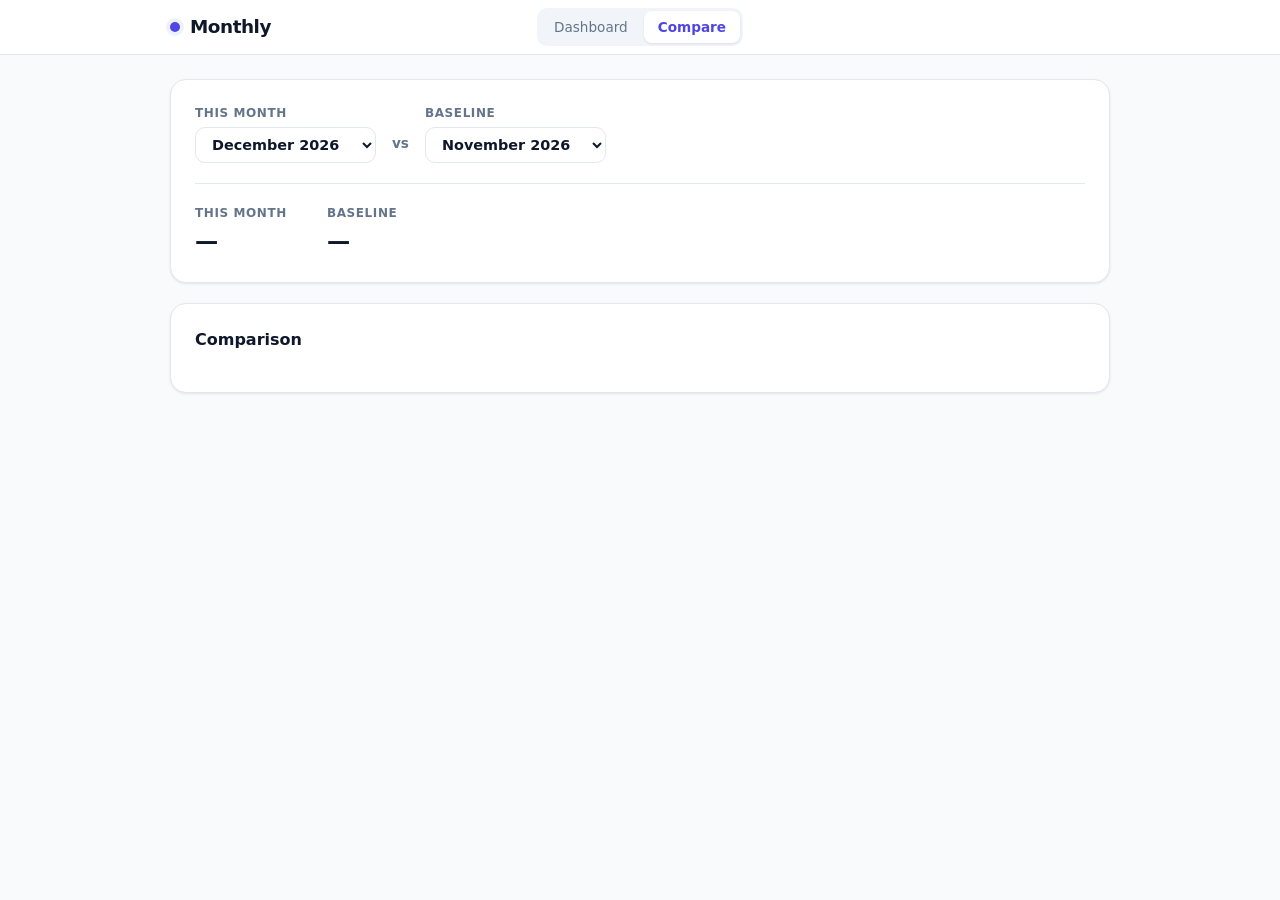
==== backend/app/src/main/resources/public/compare.html @ 1deb87a6 "Add month-over-month category comparison page with vertical bars" ====
<!DOCTYPE html>
<html lang="en">
<head>
  <meta charset="UTF-8" />
  <meta name="viewport" content="width=device-width, initial-scale=1.0" />
  <title>Monthly · Compare</title>
  <link rel="stylesheet" href="styles.css" />
</head>
<body>
<header class="app-header">
  <div class="app-header__inner">
    <div class="brand"><span class="brand__dot"></span><h1>Monthly</h1></div>
    <nav class="page-nav">
      <a href="index.html">Dashboard</a>
      <a href="compare.html" class="active">Compare</a>
    </nav>
  </div>
</header>
<main>
  <section class="card">
    <div class="cmp-controls">
      <label>This month <select id="cmp-month" aria-label="This month"></select></label>
      <span class="cmp-vs">vs</span>
      <label>Baseline <select id="cmp-baseline" aria-label="Baseline month"></select></label>
    </div>
    <div class="cmp-totals">
      <div><span class="muted">This month</span><strong id="cmp-total-a">—</strong></div>
      <div><span class="muted">Baseline</span><strong id="cmp-total-b">—</strong></div>
    </div>
  </section>
  <section class="card">
    <h2 class="card__title" id="cmp-title">Comparison</h2>
    <ul class="cmp-list" id="cmp-rows" aria-label="Category comparison"></ul>
    <p id="cmp-empty" class="muted center" hidden>No spending in either month.</p>
  </section>
</main>
<script src="common.js"></script>
<script src="compare.js"></script>
</body>
</html>
---- backend/app/src/main/resources/public/styles.css ----
/* ============================================================
   DESIGN TOKENS — edit here to retheme the entire app
   ============================================================ */
:root {
  /* Palette */
  --bg:             #f8fafc;
  --surface:        #ffffff;
  --surface-hover:  #f8fafc;
  --surface-subtle: #f1f5f9;
  --border:         #e2e8f0;
  --text:           #0f172a;
  --text-muted:     #64748b;

  /* Semantic colours */
  --income:         #059669;
  --income-bg:      #ecfdf5;
  --expense:        #e11d48;
  --expense-bg:     #fff1f2;
  --net-from:       #4f46e5;
  --net-to:         #7c3aed;
  --accent:         #4f46e5;
  --accent-hover:   #4338ca;
  --accent-soft:    #eef2ff;

  /* Shape */
  --radius:    16px;
  --radius-sm: 10px;
  --radius-xs: 6px;

  /* Elevation */
  --shadow-sm: 0 1px 3px rgba(0,0,0,0.06), 0 1px 2px rgba(0,0,0,0.04);
  --shadow:    0 4px 16px rgba(0,0,0,0.08);

  /* Layout */
  --gap: 20px;
  --max-w: 980px;
}

/* ============================================================
   RESET & BASE
   ============================================================ */
*, *::before, *::after { box-sizing: border-box; }

body {
  margin: 0;
  font-family: system-ui, -apple-system, 'Segoe UI', Roboto, sans-serif;
  background: var(--bg);
  color: var(--text);
  line-height: 1.5;
  -webkit-font-smoothing: antialiased;
}

h1, h2, h3 { margin: 0; }
ul  { margin: 0; padding: 0; list-style: none; }
p   { margin: 0; }

.muted  { color: var(--text-muted); font-size: 0.88rem; }
.center { text-align: center; padding: 16px 0; }

/* ============================================================
   HEADER
   ============================================================ */
.app-header {
  position: sticky;
  top: 0;
  z-index: 100;
  background: rgba(255, 255, 255, 0.88);
  backdrop-filter: blur(12px);
  -webkit-backdrop-filter: blur(12px);
  border-bottom: 1px solid var(--border);
}

.app-header__inner {
  max-width: var(--max-w);
  margin: 0 auto;
  padding: 13px 20px;
  display: flex;
  align-items: center;
  justify-content: space-between;
  gap: 16px;
  flex-wrap: wrap;
}

.brand {
  display: flex;
  align-items: center;
  gap: 10px;
}

.brand__dot {
  width: 10px;
  height: 10px;
  border-radius: 50%;
  background: var(--accent);
  box-shadow: 0 0 0 4px var(--accent-soft);
  flex-shrink: 0;
}

.brand h1 {
  font-size: 1.15rem;
  font-weight: 700;
  letter-spacing: -0.025em;
}

/* Month nav */
.month-nav {
  display: flex;
  align-items: center;
  gap: 10px;
  flex-wrap: wrap;
}

.month-nav__toggle {
  display: flex;
  background: var(--surface-subtle);
  border-radius: var(--radius-sm);
  padding: 3px;
  gap: 2px;
}

.mnav-btn {
  font: inherit;
  font-size: 0.85rem;
  font-weight: 500;
  padding: 6px 14px;
  border: none;
  border-radius: 8px;
  background: transparent;
  color: var(--text-muted);
  cursor: pointer;
  transition: background 0.15s, color 0.15s;
  white-space: nowrap;
}

.mnav-btn:hover:not(.active) { color: var(--text); }

.mnav-btn.active {
  background: var(--surface);
  color: var(--accent);
  font-weight: 600;
  box-shadow: var(--shadow-sm);
}

.month-nav__pickers {
  display: flex;
  gap: 8px;
  align-items: center;
}

/* The [hidden] attribute is enough, but this guards against specificity overrides */
.month-nav__pickers[hidden] { display: none; }

/* ============================================================
   LAYOUT
   ============================================================ */
main {
  max-width: var(--max-w);
  margin: 24px auto 64px;
  padding: 0 20px;
  display: flex;
  flex-direction: column;
  gap: var(--gap);
}

/* ============================================================
   CARDS
   ============================================================ */
.card {
  background: var(--surface);
  border: 1px solid var(--border);
  border-radius: var(--radius);
  box-shadow: var(--shadow-sm);
  padding: 24px;
}

.card__title {
  font-size: 1rem;
  font-weight: 650;
  margin-bottom: 16px;
}

.card__head {
  display: flex;
  align-items: center;
  justify-content: space-between;
  margin-bottom: 16px;
}

.card__head .card__title { margin-bottom: 0; }

.pill {
  background: var(--surface-subtle);
  color: var(--text-muted);
  font-size: 0.75rem;
  font-weight: 600;
  padding: 3px 10px;
  border-radius: 999px;
}

/* ============================================================
   CHART CARD (hero)
   ============================================================ */
.chart-card__header {
  margin-bottom: 20px;
}

.chart-card__header h2 {
  font-size: 1.1rem;
  font-weight: 650;
  margin-bottom: 4px;
}

.chart-card__body {
  display: flex;
  gap: 40px;
  align-items: center;
  flex-wrap: wrap;
}

/* Fixed-size doughnut container so the centre label overlay works */
.chart-wrap {
  position: relative;
  width: 240px;
  height: 240px;
  flex-shrink: 0;
}

/* Overlay for total inside the doughnut hole */
.chart-center {
  position: absolute;
  inset: 0;
  display: flex;
  flex-direction: column;
  align-items: center;
  justify-content: center;
  pointer-events: none;
  text-align: center;
  gap: 2px;
}

.chart-center__label {
  font-size: 0.68rem;
  font-weight: 600;
  color: var(--text-muted);
  text-transform: uppercase;
  letter-spacing: 0.07em;
}

.chart-center__value {
  font-size: 1.3rem;
  font-weight: 700;
  color: var(--text);
  letter-spacing: -0.03em;
  line-height: 1.1;
}

/* Category legend */
.chart-legend {
  flex: 1;
  display: flex;
  flex-direction: column;
  gap: 6px;
  min-width: 200px;
}

.legend-item {
  display: grid;
  grid-template-columns: 12px 1fr 48px 80px;
  align-items: center;
  gap: 8px;
  padding: 7px 10px;
  border-radius: var(--radius-xs);
  transition: background 0.1s;
}

.legend-item:hover { background: var(--surface-subtle); }

.legend-swatch {
  width: 12px;
  height: 12px;
  border-radius: 3px;
  flex-shrink: 0;
}

.legend-name {
  font-size: 0.875rem;
  font-weight: 500;
  white-space: nowrap;
  overflow: hidden;
  text-overflow: ellipsis;
  min-width: 0;
}

.legend-pct {
  font-size: 0.8rem;
  color: var(--text-muted);
  text-align: right;
}

.legend-amount {
  font-size: 0.875rem;
  font-weight: 650;
  text-align: right;
  white-space: nowrap;
}

/* ============================================================
   SUMMARY STATS
   ============================================================ */
.summary {
  display: grid;
  grid-template-columns: repeat(3, 1fr);
  gap: var(--gap);
}

.stat {
  background: var(--surface);
  border: 1px solid var(--border);
  border-radius: var(--radius);
  box-shadow: var(--shadow-sm);
  padding: 20px;
  display: flex;
  align-items: center;
  gap: 14px;
}

.stat__icon-wrap {
  width: 38px;
  height: 38px;
  border-radius: 10px;
  display: flex;
  align-items: center;
  justify-content: center;
  flex-shrink: 0;
}

.stat__icon-wrap--income  { background: var(--income-bg);  color: var(--income);  }
.stat__icon-wrap--expense { background: var(--expense-bg); color: var(--expense); }
.stat__icon-wrap--net     { background: rgba(255,255,255,0.22); color: #fff; }

.stat__body {
  display: flex;
  flex-direction: column;
  gap: 1px;
  min-width: 0;
}

.stat__label {
  font-size: 0.75rem;
  font-weight: 600;
  color: var(--text-muted);
  text-transform: uppercase;
  letter-spacing: 0.05em;
}

.stat__value {
  font-size: 1.45rem;
  font-weight: 700;
  letter-spacing: -0.025em;
  white-space: nowrap;
}

.stat__value--income { color: var(--income); }
.stat__value--expense { color: var(--expense); }

.stat--net {
  background: linear-gradient(135deg, var(--net-from) 0%, var(--net-to) 100%);
  border: none;
  box-shadow: var(--shadow);
  color: #fff;
}

.stat--net .stat__label { color: rgba(255,255,255,0.75); }
.stat--net .stat__value { color: #fff; }

/* ============================================================
   IMPORT CARD
   ============================================================ */
.import-card {
  display: flex;
  flex-direction: column;
  gap: 14px;
}

.import-card__info h2 {
  font-size: 1rem;
  font-weight: 650;
  margin-bottom: 4px;
}

.import-card__controls {
  display: flex;
  gap: 10px;
  flex-wrap: wrap;
  align-items: center;
}

/* Select */
select {
  font: inherit;
  font-size: 0.9rem;
  padding: 8px 12px;
  border: 1px solid var(--border);
  border-radius: var(--radius-sm);
  background: var(--surface);
  color: var(--text);
  cursor: pointer;
}

select:focus {
  outline: 2px solid var(--accent);
  outline-offset: 1px;
}

/* Custom file picker — the native input is visually hidden */
.file-picker {
  display: flex;
  align-items: center;
  gap: 10px;
}

.file-picker__input {
  position: absolute;
  width: 1px;
  height: 1px;
  padding: 0;
  margin: -1px;
  overflow: hidden;
  clip: rect(0,0,0,0);
  white-space: nowrap;
  border: 0;
}

.file-picker__label { cursor: pointer; }

.file-picker__name {
  font-size: 0.85rem;
  color: var(--text-muted);
  max-width: 220px;
  white-space: nowrap;
  overflow: hidden;
  text-overflow: ellipsis;
}

/* Buttons */
.btn {
  font: inherit;
  font-size: 0.9rem;
  font-weight: 600;
  padding: 8px 18px;
  border: 1px solid transparent;
  border-radius: var(--radius-sm);
  cursor: pointer;
  display: inline-flex;
  align-items: center;
  gap: 6px;
  transition: background 0.1s, opacity 0.1s, transform 0.05s;
  white-space: nowrap;
}

.btn:active { transform: translateY(1px); }

.btn--primary {
  background: var(--accent);
  color: #fff;
  border-color: var(--accent);
}

.btn--primary:hover { background: var(--accent-hover); border-color: var(--accent-hover); }

.btn--secondary {
  background: var(--surface);
  color: var(--text);
  border-color: var(--border);
}

.btn--secondary:hover { background: var(--surface-subtle); }

.status {
  font-size: 0.85rem;
  color: var(--text-muted);
  min-height: 1.2em;
}

/* ============================================================
   TOP EXPENSES
   ============================================================ */
.top-list {
  display: flex;
  flex-direction: column;
  gap: 14px;
}

.top-item {
  display: flex;
  flex-direction: column;
  gap: 6px;
}

.top-item__row {
  display: flex;
  justify-content: space-between;
  align-items: baseline;
  gap: 12px;
}

.top-item__desc {
  font-weight: 550;
  font-size: 0.9rem;
  white-space: nowrap;
  overflow: hidden;
  text-overflow: ellipsis;
}

.top-item__amount {
  color: var(--expense);
  font-weight: 650;
  font-size: 0.9rem;
  white-space: nowrap;
}

.top-item__meta {
  display: flex;
  align-items: center;
  gap: 6px;
  color: var(--text-muted);
  font-size: 0.78rem;
}

.bar-track {
  height: 5px;
  background: var(--surface-subtle);
  border-radius: 999px;
  overflow: hidden;
}

.bar-fill {
  height: 100%;
  border-radius: 999px;
  opacity: 0.75;
  transition: width 0.5s ease;
}

/* ============================================================
   TRANSACTIONS TABLE
   ============================================================ */
.table-wrap { overflow-x: auto; }

table { width: 100%; border-collapse: collapse; }

th, td {
  text-align: left;
  padding: 11px 10px;
  border-bottom: 1px solid var(--border);
  font-size: 0.875rem;
}

th {
  color: var(--text-muted);
  font-weight: 600;
  font-size: 0.7rem;
  text-transform: uppercase;
  letter-spacing: 0.07em;
}

tbody tr:last-child td { border-bottom: none; }
tbody tr:hover { background: var(--surface-hover); }

.num { text-align: right; }

.amount-pos { color: var(--income);  text-align: right; font-weight: 620; white-space: nowrap; }
.amount-neg { color: var(--expense); text-align: right; font-weight: 620; white-space: nowrap; }

.source-tag {
  display: inline-block;
  font-size: 0.7rem;
  font-weight: 600;
  color: var(--text-muted);
  background: var(--surface-subtle);
  padding: 2px 7px;
  border-radius: 5px;
  letter-spacing: 0.03em;
}

.cat-badge {
  display: inline-flex;
  align-items: center;
  gap: 5px;
  font-size: 0.78rem;
  font-weight: 500;
  white-space: nowrap;
}

.cat-dot {
  width: 8px;
  height: 8px;
  border-radius: 2px;
  flex-shrink: 0;
}

/* ============================================================
   RESPONSIVE
   ============================================================ */
@media (max-width: 720px) {
  .summary { grid-template-columns: 1fr; }
  .stat__value { font-size: 1.25rem; }
  .chart-card__body { justify-content: center; }
  .chart-legend { width: 100%; }
}

@media (max-width: 600px) {
  .chart-wrap { width: 200px; height: 200px; margin: 0 auto; }
  .chart-center__value { font-size: 1.1rem; }
}

@media (max-width: 480px) {
  .app-header__inner { padding: 12px 16px; }
  main { padding: 0 16px; margin-top: 16px; }
  .card { padding: 18px 16px; }
  .import-card__controls { flex-direction: column; align-items: stretch; }
  .import-card__controls select,
  .import-card__controls .btn,
  .import-card__controls .file-picker { width: 100%; }
  .file-picker { flex-direction: column; align-items: flex-start; }
  .month-nav { flex-direction: column; align-items: flex-start; }
}

/* ============================================================
   INLINE CATEGORY EDITOR (transactions table)
   ============================================================ */
.cat-edit {
    display: inline-flex;
    align-items: center;
    gap: 6px;
}

.cat-select {
    font: inherit;
    font-size: 0.78rem;
    padding: 3px 6px;
    border: 1px solid var(--border);
    border-radius: var(--radius-xs);
    background: var(--surface);
    color: var(--text);
    cursor: pointer;
    max-width: 150px;
}

.cat-select:focus { outline: 2px solid var(--accent); outline-offset: 1px; }

/* Manually overridden — accent styling so it's clear the user set it */
.cat-select--manual {
    border-color: var(--accent);
    background: var(--accent-soft);
    color: var(--accent);
    font-weight: 600;
}

.cat-reset {
    font: inherit;
    font-size: 0.85rem;
    line-height: 1;
    padding: 3px 7px;
    border: 1px solid var(--border);
    border-radius: var(--radius-xs);
    background: var(--surface);
    color: var(--text-muted);
    cursor: pointer;
}

.cat-reset:hover { background: var(--surface-subtle); color: var(--text); }

/* ===== Page nav (centered Dashboard / Compare tabs) ===== */
.app-header__inner { position: relative; }
.page-nav { position: absolute; left: 50%; transform: translateX(-50%);
  display: flex; background: var(--surface-subtle); border-radius: var(--radius-sm); padding: 3px; gap: 2px; }
.page-nav a { font-size: 0.85rem; font-weight: 500; padding: 6px 14px; border-radius: 8px;
  color: var(--text-muted); text-decoration: none; transition: background .15s, color .15s; white-space: nowrap; }
.page-nav a:hover:not(.active) { color: var(--text); }
.page-nav a.active { background: var(--surface); color: var(--accent); font-weight: 600; box-shadow: var(--shadow-sm); }

/* ===== Comparison page ===== */
.cmp-controls { display: flex; align-items: flex-end; gap: 16px; flex-wrap: wrap; }
.cmp-controls label { display: flex; flex-direction: column; gap: 5px; font-size: .75rem; font-weight: 600;
  color: var(--text-muted); text-transform: uppercase; letter-spacing: .05em; }
.cmp-vs { padding-bottom: 9px; font-size: .85rem; font-weight: 600; color: var(--text-muted); }
.cmp-totals { display: flex; gap: 40px; margin-top: 20px; padding-top: 20px; border-top: 1px solid var(--border); }
.cmp-totals div { display: flex; flex-direction: column; gap: 2px; }
.cmp-totals .muted { font-size: .75rem; font-weight: 600; text-transform: uppercase; letter-spacing: .05em; }
.cmp-totals strong { font-size: 1.45rem; font-weight: 700; letter-spacing: -.025em; }

.cmp-list { display: flex; flex-direction: column; gap: 20px; }
.cmp-row { display: flex; align-items: center; justify-content: space-between; gap: 20px;
  padding-bottom: 18px; border-bottom: 1px solid var(--border); }
.cmp-row:last-child { border-bottom: none; padding-bottom: 0; }

.cmp-chart { display: flex; flex-direction: column; align-items: center; gap: 8px; }
.cmp-col { display: flex; align-items: flex-end; gap: 8px; height: 150px; }
.cmp-vbar { position: relative; width: 66px; height: 0; min-height: 2px;
  border-radius: var(--radius-xs) var(--radius-xs) 0 0;
  transition: height 450ms cubic-bezier(.22, 1, .36, 1); }
.cmp-vbar--baseline { opacity: .45; }
.cmp-vbar--current  { opacity: 1; }
.cmp-vbar__val { position: absolute; left: 0; right: 0; bottom: 4px; text-align: center;
  font-size: .7rem; font-weight: 600; color: var(--text); white-space: nowrap; }
.cmp-cat { display: flex; align-items: center; gap: 6px; }
.cmp-cat__name { font-size: .85rem; font-weight: 600; }

.cmp-delta { display: flex; flex-direction: column; align-items: flex-end; gap: 2px; min-width: 90px; text-align: right; }
.cmp-delta__eur { font-size: .95rem; font-weight: 700; white-space: nowrap; }
.cmp-delta__pct { font-size: .8rem; font-weight: 600; }
.delta--up { color: var(--expense); }
.delta--down { color: var(--income); }
.delta--flat { color: var(--text-muted); }

@media (max-width: 600px) {
  .page-nav { position: static; transform: none; }
  .cmp-vbar { width: 52px; }
}
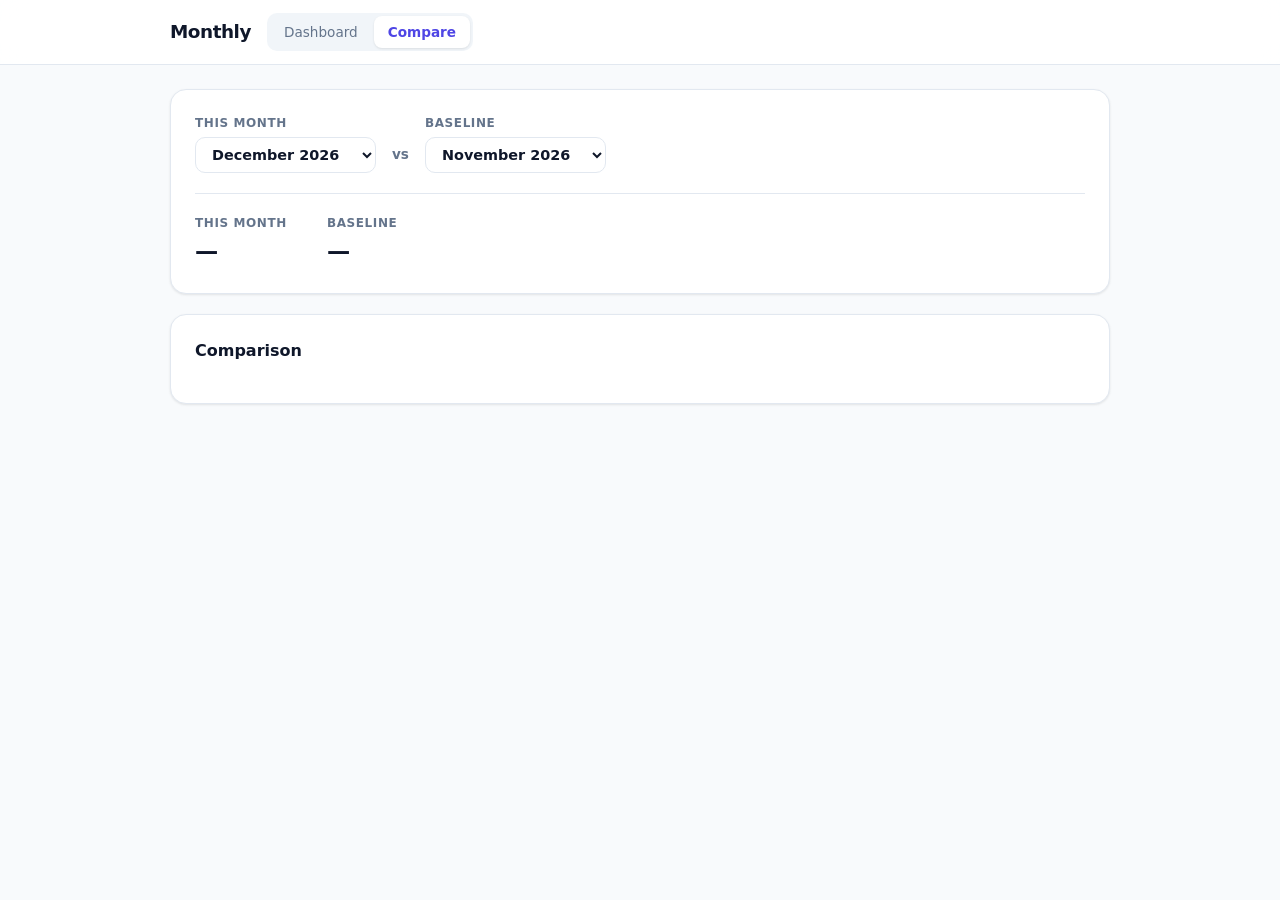
==== commit a21b5bcc: "Remove brand dot and fix header layout so month picker never overlaps nav tabs - Drop .brand__dot fr" ====
--- a/backend/app/src/main/resources/public/compare.html
+++ b/backend/app/src/main/resources/public/compare.html
@@ -9,7 +9,7 @@
 <body>
 <header class="app-header">
   <div class="app-header__inner">
-    <div class="brand"><span class="brand__dot"></span><h1>Monthly</h1></div>
+    <div class="brand"><h1>Monthly</h1></div>
     <nav class="page-nav">
       <a href="index.html">Dashboard</a>
       <a href="compare.html" class="active">Compare</a>
--- a/backend/app/src/main/resources/public/styles.css
+++ b/backend/app/src/main/resources/public/styles.css
@@ -76,7 +76,6 @@
   padding: 13px 20px;
   display: flex;
   align-items: center;
-  justify-content: space-between;
   gap: 16px;
   flex-wrap: wrap;
 }
@@ -85,15 +84,6 @@
   display: flex;
   align-items: center;
   gap: 10px;
-}
-
-.brand__dot {
-  width: 10px;
-  height: 10px;
-  border-radius: 50%;
-  background: var(--accent);
-  box-shadow: 0 0 0 4px var(--accent-soft);
-  flex-shrink: 0;
 }
 
 .brand h1 {
@@ -108,6 +98,7 @@
   align-items: center;
   gap: 10px;
   flex-wrap: wrap;
+  margin-left: auto;
 }
 
 .month-nav__toggle {
@@ -670,10 +661,8 @@
 
 .cat-reset:hover { background: var(--surface-subtle); color: var(--text); }
 
-/* ===== Page nav (centered Dashboard / Compare tabs) ===== */
-.app-header__inner { position: relative; }
-.page-nav { position: absolute; left: 50%; transform: translateX(-50%);
-  display: flex; background: var(--surface-subtle); border-radius: var(--radius-sm); padding: 3px; gap: 2px; }
+/* ===== Page nav (Dashboard / Compare tabs) ===== */
+.page-nav { display: flex; background: var(--surface-subtle); border-radius: var(--radius-sm); padding: 3px; gap: 2px; }
 .page-nav a { font-size: 0.85rem; font-weight: 500; padding: 6px 14px; border-radius: 8px;
   color: var(--text-muted); text-decoration: none; transition: background .15s, color .15s; white-space: nowrap; }
 .page-nav a:hover:not(.active) { color: var(--text); }
@@ -714,6 +703,5 @@
 .delta--flat { color: var(--text-muted); }
 
 @media (max-width: 600px) {
-  .page-nav { position: static; transform: none; }
   .cmp-vbar { width: 52px; }
 }
